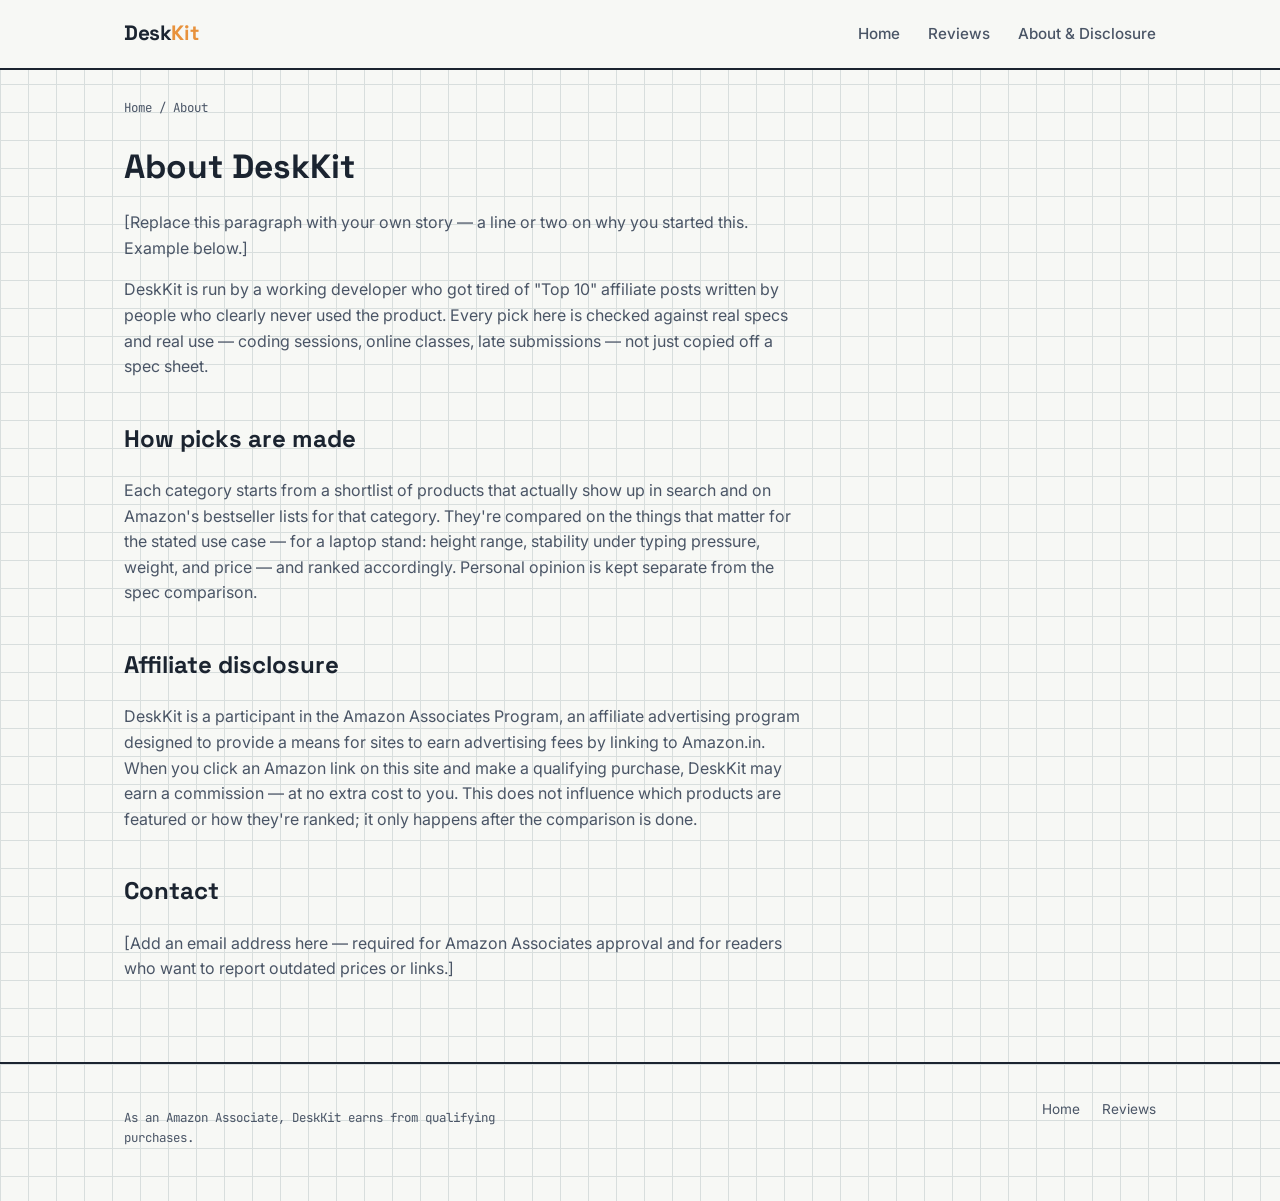
==== about.html @ d8e2a45a "first commit" ====
<!DOCTYPE html>
<html lang="en">
<head>
<meta charset="UTF-8">
<meta name="viewport" content="width=device-width, initial-scale=1.0">
<title>About &amp; Affiliate Disclosure — DeskKit</title>
<meta name="description" content="Who runs DeskKit, how reviews are chosen, and our Amazon affiliate disclosure.">
<link rel="preconnect" href="https://fonts.googleapis.com">
<link href="https://fonts.googleapis.com/css2?family=Space+Grotesk:wght@500;700&family=Inter:wght@400;500;600&family=JetBrains+Mono:wght@400;500&display=swap" rel="stylesheet">
<link rel="stylesheet" href="assets/style.css">
</head>
<body>

<header class="site-header">
  <div class="wrap">
    <a href="index.html" class="logo">Desk<span>Kit</span></a>
    <nav class="main-nav" id="mainNav">
      <a href="index.html">Home</a>
      <a href="reviews/best-laptop-stands.html">Reviews</a>
      <a href="about.html">About &amp; Disclosure</a>
    </nav>
    <button class="nav-toggle" id="navToggle" aria-label="Toggle menu" aria-expanded="false">≡</button>
  </div>
</header>

<main class="wrap">
  <p class="breadcrumb"><a href="index.html">Home</a> / About</p>

  <div class="prose">
    <h1 style="font-family:var(--font-display); font-size:2.1rem; margin-bottom: 6px;">About DeskKit</h1>
    <p style="color:var(--ink-soft);">[Replace this paragraph with your own story — a line or two on why you started this. Example below.]</p>
    <p>DeskKit is run by a working developer who got tired of "Top 10" affiliate posts written by people who clearly never used the product. Every pick here is checked against real specs and real use — coding sessions, online classes, late submissions — not just copied off a spec sheet.</p>

    <h2>How picks are made</h2>
    <p>Each category starts from a shortlist of products that actually show up in search and on Amazon's bestseller lists for that category. They're compared on the things that matter for the stated use case — for a laptop stand: height range, stability under typing pressure, weight, and price — and ranked accordingly. Personal opinion is kept separate from the spec comparison.</p>

    <h2>Affiliate disclosure</h2>
    <p>DeskKit is a participant in the Amazon Associates Program, an affiliate advertising program designed to provide a means for sites to earn advertising fees by linking to Amazon.in. When you click an Amazon link on this site and make a qualifying purchase, DeskKit may earn a commission — at no extra cost to you. This does not influence which products are featured or how they're ranked; it only happens after the comparison is done.</p>

    <h2>Contact</h2>
    <p>[Add an email address here — required for Amazon Associates approval and for readers who want to report outdated prices or links.]</p>
  </div>
</main>

<footer class="site-footer">
  <div class="wrap">
    <p class="footer-disclosure">As an Amazon Associate, DeskKit earns from qualifying purchases.</p>
    <div class="footer-links">
      <a href="index.html">Home</a>
      <a href="reviews/best-laptop-stands.html">Reviews</a>
    </div>
  </div>
</footer>

<script src="assets/script.js"></script>
</body>
</html>
---- assets/style.css ----
/* ===========================================================
   DeskKit — design tokens
   Aesthetic: engineering notebook / blueprint datasheet.
   Subject: desk gear reviewed the way a developer reviews a PR —
   specs, trade-offs, no fluff.
   =========================================================== */

:root {
  --paper: #F7F8F5;
  --paper-card: #FFFFFF;
  --ink: #1B2430;
  --ink-soft: #4A5566;
  --blueprint: #2C5F8A;
  --blueprint-light: #4A7FA8;
  --amber: #E8923C;
  --amber-dark: #C9701F;
  --grid-line: #D8DEDD;
  --verified: #4C7A5E;
  --verified-bg: #E8F0EA;

  --font-display: 'Space Grotesk', sans-serif;
  --font-body: 'Inter', sans-serif;
  --font-mono: 'JetBrains Mono', monospace;

  --maxw: 1080px;
  --radius: 6px;
}

* { box-sizing: border-box; }
html { scroll-behavior: smooth; }
@media (prefers-reduced-motion: reduce) {
  html { scroll-behavior: auto; }
  * { animation-duration: 0.01ms !important; transition-duration: 0.01ms !important; }
}

body {
  margin: 0;
  font-family: var(--font-body);
  color: var(--ink);
  background-color: var(--paper);
  background-image:
    linear-gradient(var(--grid-line) 1px, transparent 1px),
    linear-gradient(90deg, var(--grid-line) 1px, transparent 1px);
  background-size: 28px 28px;
  line-height: 1.6;
  -webkit-font-smoothing: antialiased;
}

a { color: var(--blueprint); text-decoration: none; }
a:hover { color: var(--blueprint-light); text-decoration: underline; }

:focus-visible {
  outline: 2px solid var(--amber);
  outline-offset: 2px;
}

img, svg { display: block; max-width: 100%; }

.wrap {
  max-width: var(--maxw);
  margin: 0 auto;
  padding: 0 24px;
}

.mono { font-family: var(--font-mono); }

/* ---------- header ---------- */
header.site-header {
  border-bottom: 2px solid var(--ink);
  background: var(--paper);
  position: sticky;
  top: 0;
  z-index: 50;
}
.site-header .wrap {
  display: flex;
  align-items: center;
  justify-content: space-between;
  height: 68px;
}
.logo {
  font-family: var(--font-display);
  font-weight: 700;
  font-size: 1.3rem;
  color: var(--ink);
  letter-spacing: -0.02em;
}
.logo span { color: var(--amber); }
nav.main-nav { display: flex; gap: 28px; align-items: center; }
nav.main-nav a {
  color: var(--ink-soft);
  font-size: 0.95rem;
  font-weight: 500;
}
nav.main-nav a:hover { color: var(--blueprint); text-decoration: none; }
.nav-toggle {
  display: none;
  background: none;
  border: 2px solid var(--ink);
  border-radius: var(--radius);
  width: 40px; height: 40px;
  cursor: pointer;
  font-family: var(--font-mono);
}

@media (max-width: 720px) {
  nav.main-nav {
    display: none;
    position: absolute;
    top: 68px; left: 0; right: 0;
    background: var(--paper);
    border-bottom: 2px solid var(--ink);
    flex-direction: column;
    align-items: flex-start;
    padding: 16px 24px 24px;
    gap: 16px;
  }
  nav.main-nav.open { display: flex; }
  .nav-toggle { display: block; }
}

/* ---------- blueprint corner-mark frame (signature element) ---------- */
.frame-marks { position: relative; }
.frame-marks::before,
.frame-marks::after {
  content: '';
  position: absolute;
  width: 18px;
  height: 18px;
  pointer-events: none;
}
.frame-marks::before {
  top: -2px; left: -2px;
  border-top: 2.5px solid var(--blueprint);
  border-left: 2.5px solid var(--blueprint);
}
.frame-marks::after {
  bottom: -2px; right: -2px;
  border-bottom: 2.5px solid var(--blueprint);
  border-right: 2.5px solid var(--blueprint);
}

/* ---------- hero ---------- */
.hero {
  padding: 72px 0 56px;
}
.eyebrow {
  font-family: var(--font-mono);
  font-size: 0.78rem;
  letter-spacing: 0.12em;
  text-transform: uppercase;
  color: var(--blueprint);
  margin: 0 0 14px;
}
.hero-box {
  background: var(--paper-card);
  border: 1px solid var(--grid-line);
  padding: 40px;
  border-radius: var(--radius);
}
.hero h1 {
  font-family: var(--font-display);
  font-size: clamp(2rem, 5vw, 3.1rem);
  line-height: 1.08;
  letter-spacing: -0.02em;
  margin: 0 0 18px;
  max-width: 16ch;
}
.hero p.lead {
  font-size: 1.08rem;
  color: var(--ink-soft);
  max-width: 52ch;
  margin: 0 0 28px;
}
.specs-strip {
  display: flex;
  flex-wrap: wrap;
  gap: 20px;
  font-family: var(--font-mono);
  font-size: 0.82rem;
  color: var(--ink-soft);
  border-top: 1px dashed var(--grid-line);
  padding-top: 18px;
  margin-top: 8px;
}
.specs-strip strong { color: var(--ink); }

/* ---------- buttons ---------- */
.btn {
  display: inline-flex;
  align-items: center;
  gap: 8px;
  font-family: var(--font-body);
  font-weight: 600;
  font-size: 0.95rem;
  padding: 11px 20px;
  border-radius: var(--radius);
  border: 2px solid transparent;
  cursor: pointer;
}
.btn-primary {
  background: var(--amber);
  color: var(--ink);
}
.btn-primary:hover { background: var(--amber-dark); text-decoration: none; }
.btn-outline {
  background: transparent;
  border-color: var(--ink);
  color: var(--ink);
}
.btn-outline:hover { background: var(--ink); color: var(--paper); text-decoration: none; }
.btn-sm { font-size: 0.85rem; padding: 8px 14px; }

/* ---------- section heading ---------- */
.section-head { margin: 64px 0 28px; }
.section-head .eyebrow { margin-bottom: 8px; }
.section-head h2 {
  font-family: var(--font-display);
  font-size: 1.7rem;
  margin: 0;
  letter-spacing: -0.01em;
}

/* ---------- category grid ---------- */
.cat-grid {
  display: grid;
  grid-template-columns: repeat(3, 1fr);
  gap: 18px;
}
@media (max-width: 800px) { .cat-grid { grid-template-columns: repeat(2, 1fr); } }
@media (max-width: 520px) { .cat-grid { grid-template-columns: 1fr; } }

.cat-card {
  background: var(--paper-card);
  border: 1px solid var(--grid-line);
  border-radius: var(--radius);
  padding: 22px;
  transition: border-color 0.15s ease, transform 0.15s ease;
}
a.cat-card:hover {
  border-color: var(--blueprint);
  transform: translateY(-2px);
  text-decoration: none;
}
.cat-card .icon { width: 36px; height: 36px; color: var(--blueprint); margin-bottom: 14px; }
.cat-card h3 {
  font-family: var(--font-display);
  font-size: 1.05rem;
  margin: 0 0 6px;
  color: var(--ink);
}
.cat-card p { margin: 0; font-size: 0.88rem; color: var(--ink-soft); }
.tag-soon {
  display: inline-block;
  font-family: var(--font-mono);
  font-size: 0.68rem;
  letter-spacing: 0.06em;
  text-transform: uppercase;
  color: var(--blueprint);
  background: #EAF1F6;
  padding: 3px 8px;
  border-radius: 4px;
  margin-top: 10px;
}

/* ---------- featured callout ---------- */
.callout {
  background: var(--paper-card);
  border: 1px solid var(--grid-line);
  border-radius: var(--radius);
  padding: 32px;
  display: flex;
  gap: 28px;
  align-items: center;
  flex-wrap: wrap;
  justify-content: space-between;
}
.callout .icon-big { width: 64px; height: 64px; color: var(--blueprint); flex: none; }
.callout-text { flex: 1; min-width: 220px; }
.callout-text .eyebrow { margin-bottom: 6px; }
.callout-text h3 { font-family: var(--font-display); margin: 0 0 8px; font-size: 1.25rem; }
.callout-text p { margin: 0; color: var(--ink-soft); }

/* ---------- footer ---------- */
footer.site-footer {
  border-top: 2px solid var(--ink);
  margin-top: 80px;
  padding: 32px 0 40px;
}
footer.site-footer .wrap {
  display: flex;
  justify-content: space-between;
  align-items: flex-start;
  flex-wrap: wrap;
  gap: 16px;
}
.footer-disclosure {
  font-family: var(--font-mono);
  font-size: 0.78rem;
  color: var(--ink-soft);
  max-width: 60ch;
}
.footer-links a { margin-left: 18px; font-size: 0.85rem; color: var(--ink-soft); }
.footer-links a:first-child { margin-left: 0; }

/* ---------- review page ---------- */
.breadcrumb {
  font-family: var(--font-mono);
  font-size: 0.78rem;
  color: var(--ink-soft);
  margin: 28px 0 18px;
}
.breadcrumb a { color: var(--ink-soft); }
.review-header { padding-bottom: 8px; }
.review-header h1 {
  font-family: var(--font-display);
  font-size: clamp(1.7rem, 4vw, 2.5rem);
  line-height: 1.12;
  letter-spacing: -0.02em;
  margin: 0 0 14px;
  max-width: 28ch;
}
.disclosure-note {
  font-family: var(--font-mono);
  font-size: 0.78rem;
  color: var(--blueprint);
  background: #EAF1F6;
  border-radius: var(--radius);
  padding: 10px 14px;
  display: inline-block;
  margin-bottom: 24px;
}
.sample-flag {
  font-family: var(--font-mono);
  font-size: 0.7rem;
  letter-spacing: 0.05em;
  text-transform: uppercase;
  color: var(--amber-dark);
  border: 1px dashed var(--amber);
  border-radius: 4px;
  padding: 2px 8px;
  margin-left: 8px;
}
.lead-text { font-size: 1.05rem; color: var(--ink-soft); max-width: 64ch; margin-bottom: 36px; }

/* spec-sheet quick-picks table */
.spec-table-wrap { overflow-x: auto; margin-bottom: 48px; }
table.spec-table {
  width: 100%;
  border-collapse: collapse;
  font-size: 0.9rem;
  background: var(--paper-card);
}
table.spec-table th, table.spec-table td {
  border-bottom: 1px solid var(--grid-line);
  padding: 14px 12px;
  text-align: left;
  vertical-align: middle;
}
table.spec-table th {
  font-family: var(--font-mono);
  font-size: 0.72rem;
  letter-spacing: 0.06em;
  text-transform: uppercase;
  color: var(--ink-soft);
  border-bottom: 2px solid var(--ink);
}
table.spec-table td.rank {
  font-family: var(--font-mono);
  color: var(--blueprint);
  font-weight: 700;
}
table.spec-table td.price { font-family: var(--font-mono); }
tr.is-top td { background: var(--verified-bg); }

/* product detail blocks */
.product-block {
  background: var(--paper-card);
  border: 1px solid var(--grid-line);
  border-radius: var(--radius);
  padding: 28px;
  margin-bottom: 28px;
  display: grid;
  grid-template-columns: 100px 1fr;
  gap: 24px;
}
@media (max-width: 600px) { .product-block { grid-template-columns: 1fr; } }
.product-block .icon { width: 56px; height: 56px; color: var(--blueprint); }
.product-block.is-verified { border-color: var(--verified); }
.product-title-row { display: flex; align-items: center; gap: 10px; flex-wrap: wrap; margin-bottom: 6px; }
.product-title-row h3 { font-family: var(--font-display); margin: 0; font-size: 1.2rem; }
.badge-verified {
  font-family: var(--font-mono);
  font-size: 0.68rem;
  letter-spacing: 0.05em;
  text-transform: uppercase;
  color: var(--verified);
  background: var(--verified-bg);
  padding: 3px 9px;
  border-radius: 4px;
}
.pros-cons { display: grid; grid-template-columns: 1fr 1fr; gap: 18px; margin: 14px 0; }
@media (max-width: 480px) { .pros-cons { grid-template-columns: 1fr; } }
.pros-cons h4 {
  font-family: var(--font-mono);
  font-size: 0.72rem;
  letter-spacing: 0.06em;
  text-transform: uppercase;
  margin: 0 0 8px;
}
.pros-cons .pros h4 { color: var(--verified); }
.pros-cons .cons h4 { color: var(--amber-dark); }
.pros-cons ul { margin: 0; padding-left: 18px; font-size: 0.92rem; color: var(--ink-soft); }
.spec-row {
  font-family: var(--font-mono);
  font-size: 0.82rem;
  color: var(--ink-soft);
  margin-bottom: 16px;
}
.spec-row span.label { color: var(--ink); }

/* FAQ */
.faq-item { border-bottom: 1px solid var(--grid-line); padding: 18px 0; }
.faq-item h4 { font-family: var(--font-display); font-size: 1.02rem; margin: 0 0 8px; }
.faq-item p { margin: 0; color: var(--ink-soft); font-size: 0.95rem; }

/* reveal-on-scroll (subtle, respects reduced motion) */
.reveal { opacity: 0; transform: translateY(10px); transition: opacity 0.5s ease, transform 0.5s ease; }
.reveal.is-visible { opacity: 1; transform: translateY(0); }
@media (prefers-reduced-motion: reduce) {
  .reveal { opacity: 1; transform: none; }
}

/* about page */
.prose { max-width: 68ch; }
.prose h2 { font-family: var(--font-display); margin-top: 40px; }
.prose p { color: var(--ink-soft); }
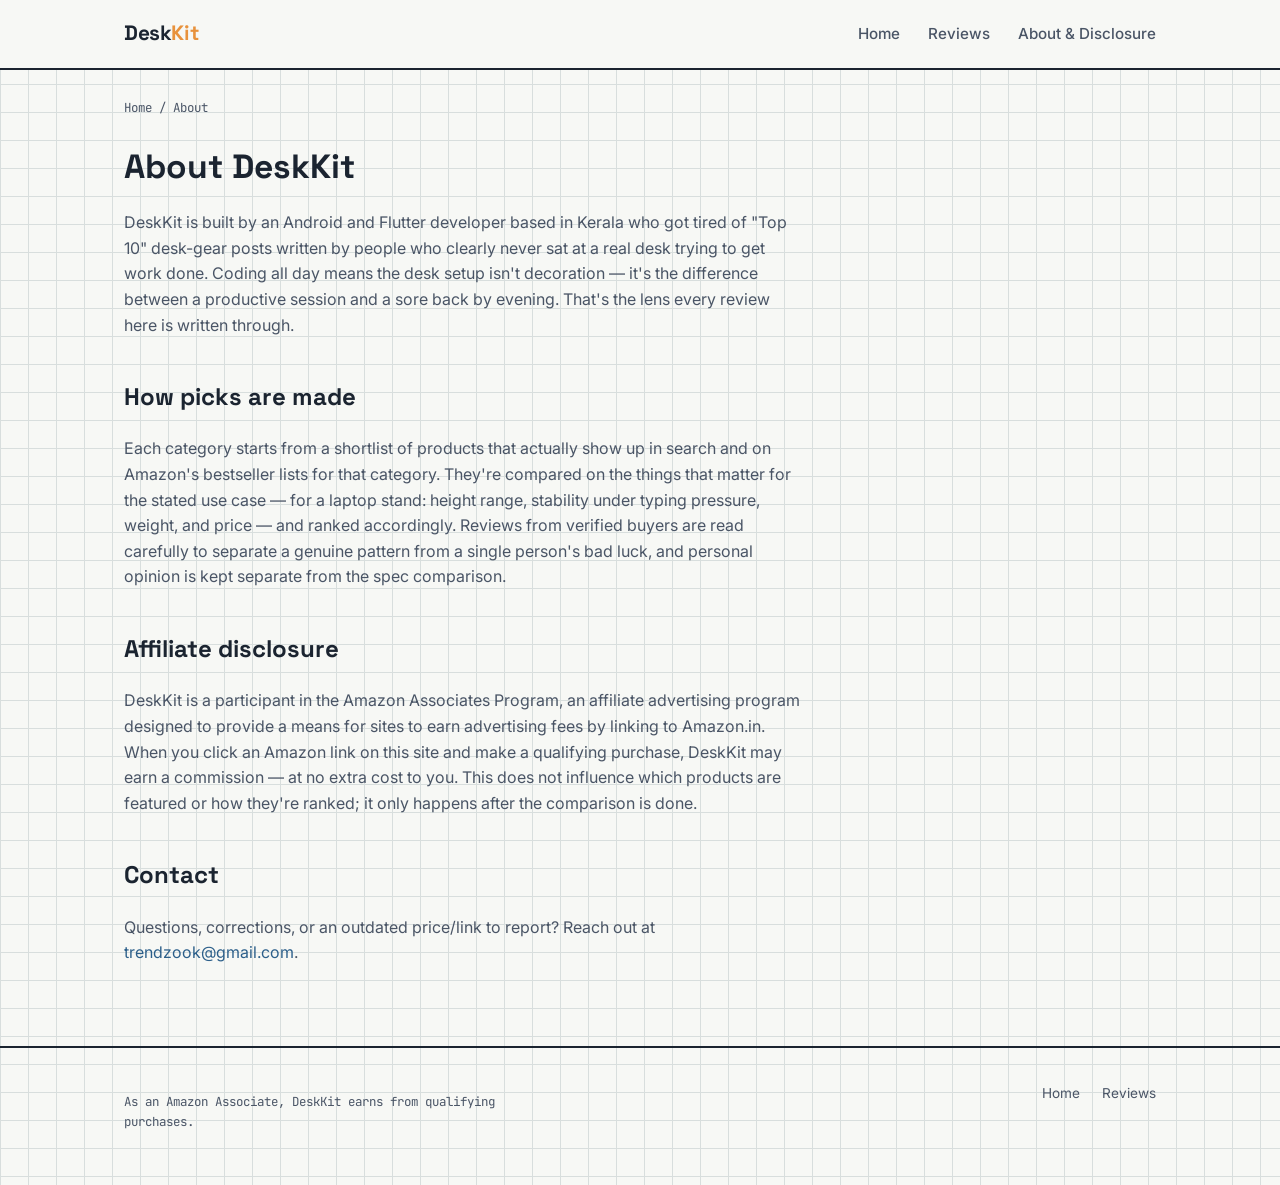
==== commit ada320d4: "about file updated" ====
--- a/about.html
+++ b/about.html
@@ -1,57 +1,72 @@
 <!DOCTYPE html>
 <html lang="en">
+
 <head>
-<meta charset="UTF-8">
-<meta name="viewport" content="width=device-width, initial-scale=1.0">
-<title>About &amp; Affiliate Disclosure — DeskKit</title>
-<meta name="description" content="Who runs DeskKit, how reviews are chosen, and our Amazon affiliate disclosure.">
-<link rel="preconnect" href="https://fonts.googleapis.com">
-<link href="https://fonts.googleapis.com/css2?family=Space+Grotesk:wght@500;700&family=Inter:wght@400;500;600&family=JetBrains+Mono:wght@400;500&display=swap" rel="stylesheet">
-<link rel="stylesheet" href="assets/style.css">
+  <meta charset="UTF-8">
+  <meta name="viewport" content="width=device-width, initial-scale=1.0">
+  <title>About &amp; Affiliate Disclosure — DeskKit</title>
+  <meta name="description" content="Who runs DeskKit, how reviews are chosen, and our Amazon affiliate disclosure.">
+  <link rel="preconnect" href="https://fonts.googleapis.com">
+  <link
+    href="https://fonts.googleapis.com/css2?family=Space+Grotesk:wght@500;700&family=Inter:wght@400;500;600&family=JetBrains+Mono:wght@400;500&display=swap"
+    rel="stylesheet">
+  <link rel="stylesheet" href="assets/style.css">
 </head>
+
 <body>
 
-<header class="site-header">
-  <div class="wrap">
-    <a href="index.html" class="logo">Desk<span>Kit</span></a>
-    <nav class="main-nav" id="mainNav">
-      <a href="index.html">Home</a>
-      <a href="reviews/best-laptop-stands.html">Reviews</a>
-      <a href="about.html">About &amp; Disclosure</a>
-    </nav>
-    <button class="nav-toggle" id="navToggle" aria-label="Toggle menu" aria-expanded="false">≡</button>
-  </div>
-</header>
+  <header class="site-header">
+    <div class="wrap">
+      <a href="index.html" class="logo">Desk<span>Kit</span></a>
+      <nav class="main-nav" id="mainNav">
+        <a href="index.html">Home</a>
+        <a href="reviews/best-laptop-stands.html">Reviews</a>
+        <a href="about.html">About &amp; Disclosure</a>
+      </nav>
+      <button class="nav-toggle" id="navToggle" aria-label="Toggle menu" aria-expanded="false">≡</button>
+    </div>
+  </header>
 
-<main class="wrap">
-  <p class="breadcrumb"><a href="index.html">Home</a> / About</p>
+  <main class="wrap">
+    <p class="breadcrumb"><a href="index.html">Home</a> / About</p>
 
-  <div class="prose">
-    <h1 style="font-family:var(--font-display); font-size:2.1rem; margin-bottom: 6px;">About DeskKit</h1>
-    <p style="color:var(--ink-soft);">[Replace this paragraph with your own story — a line or two on why you started this. Example below.]</p>
-    <p>DeskKit is run by a working developer who got tired of "Top 10" affiliate posts written by people who clearly never used the product. Every pick here is checked against real specs and real use — coding sessions, online classes, late submissions — not just copied off a spec sheet.</p>
+    <div class="prose">
+      <h1 style="font-family:var(--font-display); font-size:2.1rem; margin-bottom: 6px;">About DeskKit</h1>
+      <p>DeskKit is built by an Android and Flutter developer based in Kerala who got tired of "Top 10" desk-gear posts
+        written by people who clearly never sat at a real desk trying to get work done. Coding all day means the desk
+        setup isn't decoration — it's the difference between a productive session and a sore back by evening. That's the
+        lens every review here is written through.</p>
 
-    <h2>How picks are made</h2>
-    <p>Each category starts from a shortlist of products that actually show up in search and on Amazon's bestseller lists for that category. They're compared on the things that matter for the stated use case — for a laptop stand: height range, stability under typing pressure, weight, and price — and ranked accordingly. Personal opinion is kept separate from the spec comparison.</p>
+      <h2>How picks are made</h2>
+      <p>Each category starts from a shortlist of products that actually show up in search and on Amazon's bestseller
+        lists for that category. They're compared on the things that matter for the stated use case — for a laptop
+        stand: height range, stability under typing pressure, weight, and price — and ranked accordingly. Reviews from
+        verified buyers are read carefully to separate a genuine pattern from a single person's bad luck, and personal
+        opinion is kept separate from the spec comparison.</p>
 
-    <h2>Affiliate disclosure</h2>
-    <p>DeskKit is a participant in the Amazon Associates Program, an affiliate advertising program designed to provide a means for sites to earn advertising fees by linking to Amazon.in. When you click an Amazon link on this site and make a qualifying purchase, DeskKit may earn a commission — at no extra cost to you. This does not influence which products are featured or how they're ranked; it only happens after the comparison is done.</p>
+      <h2>Affiliate disclosure</h2>
+      <p>DeskKit is a participant in the Amazon Associates Program, an affiliate advertising program designed to provide
+        a means for sites to earn advertising fees by linking to Amazon.in. When you click an Amazon link on this site
+        and make a qualifying purchase, DeskKit may earn a commission — at no extra cost to you. This does not influence
+        which products are featured or how they're ranked; it only happens after the comparison is done.</p>
 
-    <h2>Contact</h2>
-    <p>[Add an email address here — required for Amazon Associates approval and for readers who want to report outdated prices or links.]</p>
-  </div>
-</main>
+      <h2>Contact</h2>
+      <p>Questions, corrections, or an outdated price/link to report? Reach out at <a
+          href="mailto:trendzook@gmail.com">trendzook@gmail.com</a>.</p>
+    </div>
+  </main>
 
-<footer class="site-footer">
-  <div class="wrap">
-    <p class="footer-disclosure">As an Amazon Associate, DeskKit earns from qualifying purchases.</p>
-    <div class="footer-links">
-      <a href="index.html">Home</a>
-      <a href="reviews/best-laptop-stands.html">Reviews</a>
+  <footer class="site-footer">
+    <div class="wrap">
+      <p class="footer-disclosure">As an Amazon Associate, DeskKit earns from qualifying purchases.</p>
+      <div class="footer-links">
+        <a href="index.html">Home</a>
+        <a href="reviews/best-laptop-stands.html">Reviews</a>
+      </div>
     </div>
-  </div>
-</footer>
+  </footer>
 
-<script src="assets/script.js"></script>
+  <script src="assets/script.js"></script>
 </body>
-</html>
+
+</html>
